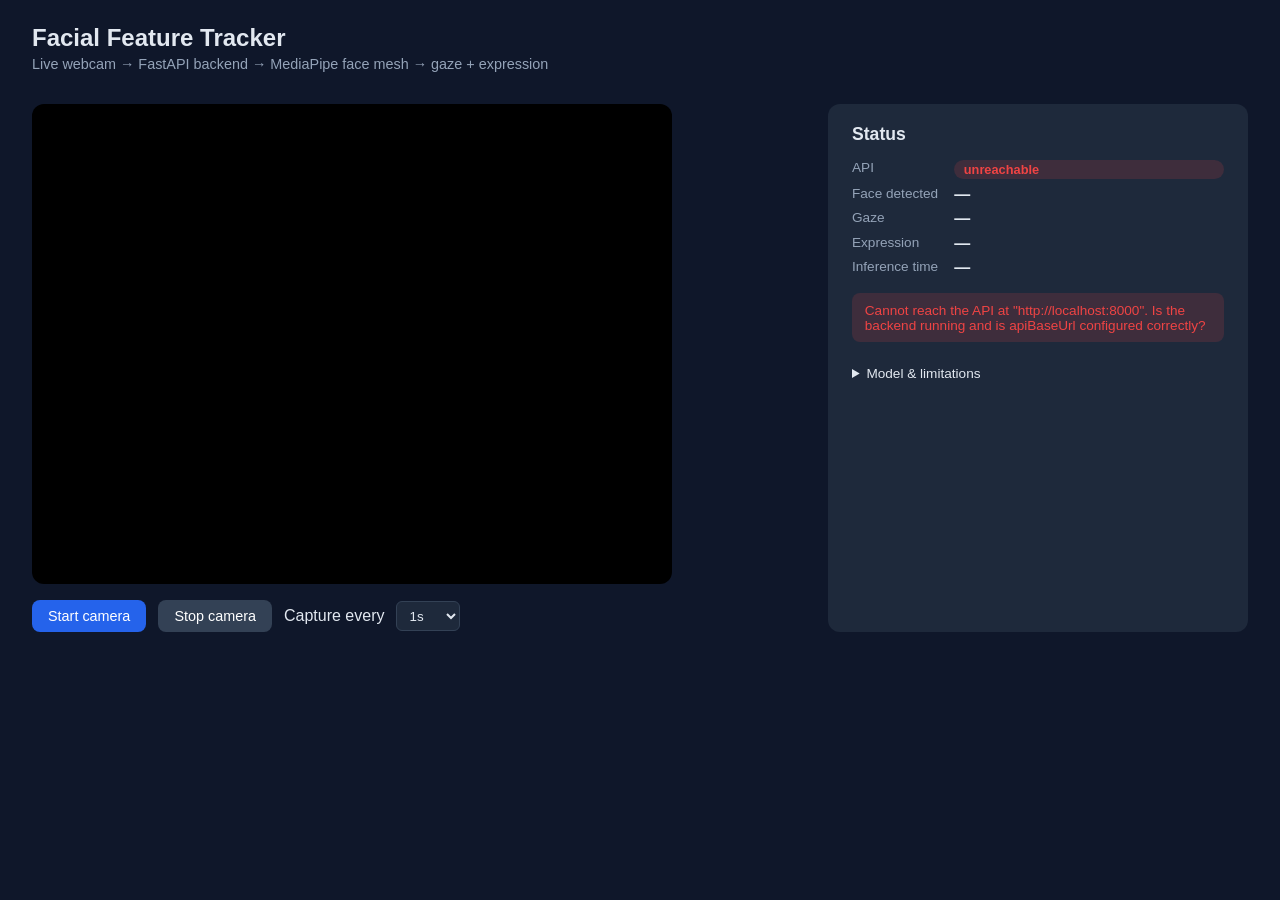
==== frontend/index.html @ 76728a50 "feat: add webcam frontend, Docker Compose, CI pipeline, and HF Spaces deploy - Vanilla HTML/JS front" ====
<!doctype html>
<html lang="en">
<head>
  <meta charset="utf-8" />
  <meta name="viewport" content="width=device-width, initial-scale=1" />
  <title>Lifeverse Facial Feature Tracker</title>
  <link rel="stylesheet" href="styles.css" />
</head>
<body>
  <header>
    <h1>Facial Feature Tracker</h1>
    <p class="subtitle">Live webcam &rarr; FastAPI backend &rarr; MediaPipe face mesh &rarr; gaze + expression</p>
  </header>

  <main>
    <section class="video-panel">
      <div class="video-wrap">
        <video id="video" autoplay playsinline muted></video>
        <canvas id="overlay"></canvas>
      </div>
      <div class="controls">
        <button id="startBtn">Start camera</button>
        <button id="stopBtn" disabled>Stop camera</button>
        <label for="interval">Capture every</label>
        <select id="interval">
          <option value="500">0.5s</option>
          <option value="1000" selected>1s</option>
          <option value="2000">2s</option>
        </select>
      </div>
    </section>

    <section class="status-panel" aria-live="polite">
      <h2>Status</h2>
      <dl>
        <dt>API</dt>
        <dd id="apiStatus" class="badge badge-unknown">checking&hellip;</dd>

        <dt>Face detected</dt>
        <dd id="faceStatus">&mdash;</dd>

        <dt>Gaze</dt>
        <dd id="gazeStatus">&mdash;</dd>

        <dt>Expression</dt>
        <dd id="expressionStatus">&mdash;</dd>

        <dt>Inference time</dt>
        <dd id="timingStatus">&mdash;</dd>
      </dl>

      <div id="errorBanner" class="error-banner" hidden></div>

      <details>
        <summary>Model &amp; limitations</summary>
        <p>
          Model: MediaPipe Face Mesh (468 landmarks + iris refinement), with a
          deterministic geometric heuristic for gaze direction and
          expression, both documented in <code>MLOPS_NOTES.md</code>.
        </p>
        <ul>
          <li>Single face only; additional faces in frame are ignored.</li>
          <li>Sensitive to poor lighting, extreme head angles, and occlusion (glasses, masks, hair).</li>
          <li>Gaze/expression labels are coarse heuristics, not a trained or clinically validated classifier.</li>
          <li>Requires HTTPS or <code>localhost</code> for camera access (browser security requirement).</li>
        </ul>
      </details>
    </section>
  </main>

  <script src="config.js"></script>
  <script src="app.js"></script>
</body>
</html>
---- frontend/styles.css ----
:root {
  color-scheme: light dark;
  --accent: #2563eb;
  --bg: #0f172a;
  --panel: #1e293b;
  --text: #e2e8f0;
  --muted: #94a3b8;
  --ok: #22c55e;
  --bad: #ef4444;
  --warn: #f59e0b;
}

* { box-sizing: border-box; }

body {
  margin: 0;
  font-family: -apple-system, BlinkMacSystemFont, "Segoe UI", Roboto, sans-serif;
  background: var(--bg);
  color: var(--text);
}

header {
  padding: 1.5rem 2rem 0.5rem;
}

header h1 { margin: 0; font-size: 1.5rem; }
.subtitle { color: var(--muted); margin: 0.25rem 0 0; font-size: 0.9rem; }

main {
  display: flex;
  flex-wrap: wrap;
  gap: 1.5rem;
  padding: 1.5rem 2rem 2rem;
}

.video-panel { flex: 1 1 480px; }

.video-wrap {
  position: relative;
  width: 100%;
  max-width: 640px;
  aspect-ratio: 4 / 3;
  background: #000;
  border-radius: 12px;
  overflow: hidden;
}

video, canvas {
  position: absolute;
  inset: 0;
  width: 100%;
  height: 100%;
}

.controls {
  display: flex;
  align-items: center;
  gap: 0.75rem;
  margin-top: 1rem;
}

button {
  background: var(--accent);
  color: white;
  border: none;
  border-radius: 8px;
  padding: 0.5rem 1rem;
  cursor: pointer;
  font-size: 0.9rem;
}

button:disabled { background: #334155; cursor: not-allowed; }

select {
  background: var(--panel);
  color: var(--text);
  border: 1px solid #334155;
  border-radius: 6px;
  padding: 0.35rem 0.5rem;
}

.status-panel {
  flex: 1 1 320px;
  background: var(--panel);
  border-radius: 12px;
  padding: 1.25rem 1.5rem;
  max-width: 420px;
}

.status-panel h2 { margin-top: 0; font-size: 1.1rem; }

dl { display: grid; grid-template-columns: auto 1fr; gap: 0.4rem 1rem; margin: 0; }
dt { color: var(--muted); font-size: 0.85rem; }
dd { margin: 0; font-weight: 600; }

.badge {
  display: inline-block;
  padding: 0.15rem 0.6rem;
  border-radius: 999px;
  font-size: 0.8rem;
  font-weight: 600;
}

.badge-unknown { background: #334155; color: var(--muted); }
.badge-ok { background: rgba(34, 197, 94, 0.15); color: var(--ok); }
.badge-bad { background: rgba(239, 68, 68, 0.15); color: var(--bad); }

.error-banner {
  margin-top: 1rem;
  padding: 0.6rem 0.8rem;
  border-radius: 8px;
  background: rgba(239, 68, 68, 0.15);
  color: var(--bad);
  font-size: 0.85rem;
}

details { margin-top: 1.5rem; font-size: 0.85rem; color: var(--muted); }
details summary { cursor: pointer; color: var(--text); }
details ul { padding-left: 1.2rem; }
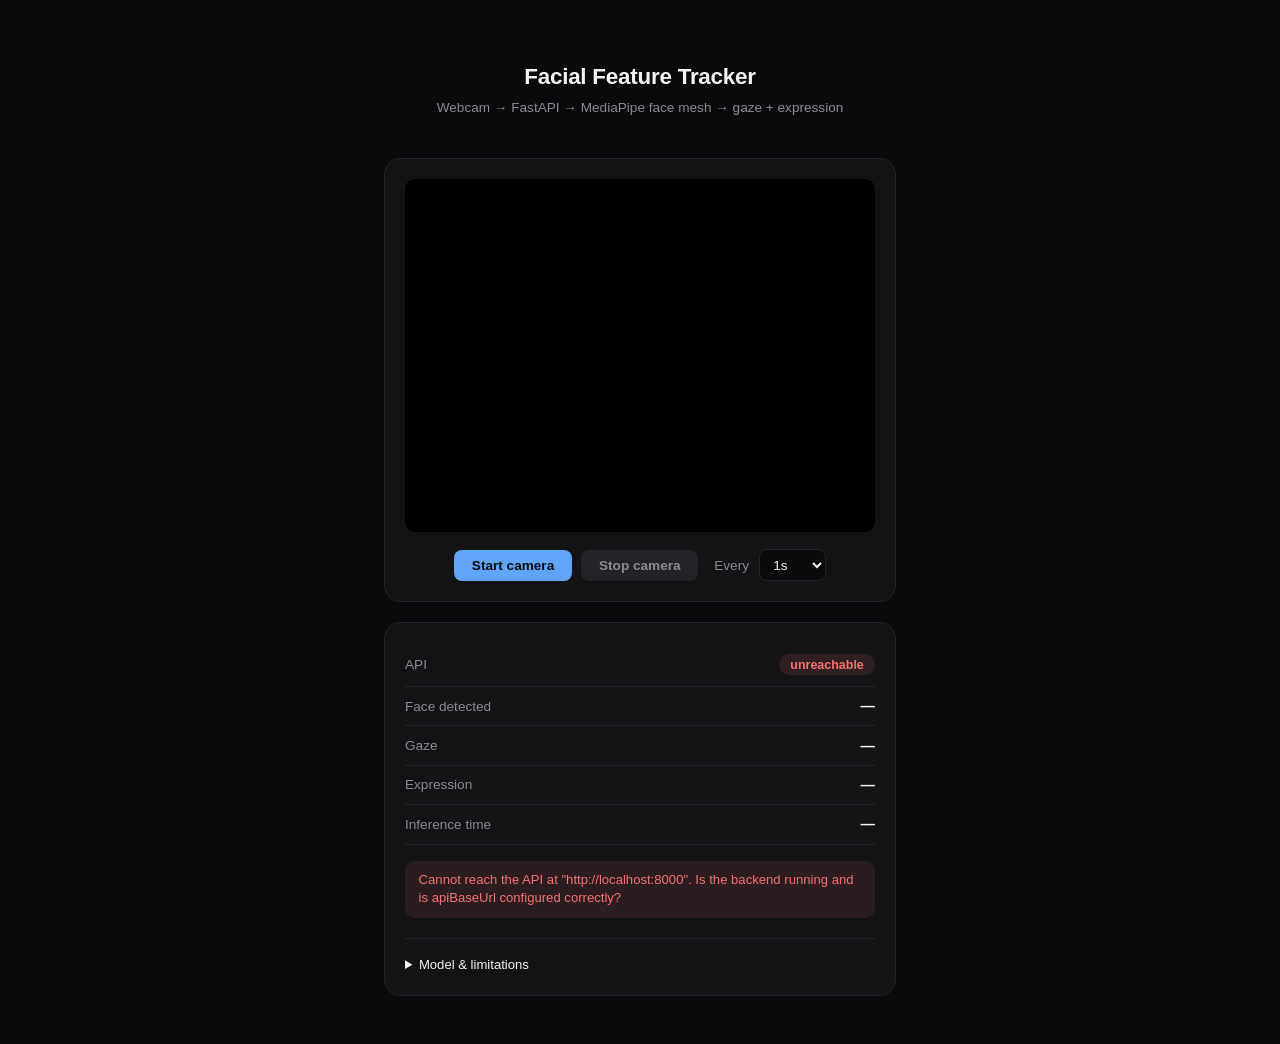
==== commit 56ed2b8f: "(feat)fronted: updated visuals of landing page, added dark/light toggle" ====
--- a/frontend/index.html
+++ b/frontend/index.html
@@ -7,66 +7,72 @@
   <link rel="stylesheet" href="styles.css" />
 </head>
 <body>
-  <header>
-    <h1>Facial Feature Tracker</h1>
-    <p class="subtitle">Live webcam &rarr; FastAPI backend &rarr; MediaPipe face mesh &rarr; gaze + expression</p>
-  </header>
+  <div class="page">
+    <header>
+      <h1>Facial Feature Tracker</h1>
+      <p class="subtitle">Webcam &rarr; FastAPI &rarr; MediaPipe face mesh &rarr; gaze + expression</p>
+    </header>
 
-  <main>
-    <section class="video-panel">
-      <div class="video-wrap">
-        <video id="video" autoplay playsinline muted></video>
-        <canvas id="overlay"></canvas>
-      </div>
-      <div class="controls">
-        <button id="startBtn">Start camera</button>
-        <button id="stopBtn" disabled>Stop camera</button>
-        <label for="interval">Capture every</label>
-        <select id="interval">
-          <option value="500">0.5s</option>
-          <option value="1000" selected>1s</option>
-          <option value="2000">2s</option>
-        </select>
-      </div>
-    </section>
+    <main>
+      <section class="video-card">
+        <div class="video-wrap">
+          <video id="video" autoplay playsinline muted></video>
+          <canvas id="overlay"></canvas>
+        </div>
 
-    <section class="status-panel" aria-live="polite">
-      <h2>Status</h2>
-      <dl>
-        <dt>API</dt>
-        <dd id="apiStatus" class="badge badge-unknown">checking&hellip;</dd>
+        <div class="controls">
+          <button id="startBtn">Start camera</button>
+          <button id="stopBtn" disabled>Stop camera</button>
+          <label for="interval">Every</label>
+          <select id="interval">
+            <option value="500">0.5s</option>
+            <option value="1000" selected>1s</option>
+            <option value="2000">2s</option>
+          </select>
+        </div>
+      </section>
 
-        <dt>Face detected</dt>
-        <dd id="faceStatus">&mdash;</dd>
+      <section class="status-card" aria-live="polite">
+        <div class="status-row">
+          <span class="status-label">API</span>
+          <span id="apiStatus" class="badge badge-unknown">checking&hellip;</span>
+        </div>
+        <div class="status-row">
+          <span class="status-label">Face detected</span>
+          <span id="faceStatus" class="status-value">&mdash;</span>
+        </div>
+        <div class="status-row">
+          <span class="status-label">Gaze</span>
+          <span id="gazeStatus" class="status-value">&mdash;</span>
+        </div>
+        <div class="status-row">
+          <span class="status-label">Expression</span>
+          <span id="expressionStatus" class="status-value">&mdash;</span>
+        </div>
+        <div class="status-row">
+          <span class="status-label">Inference time</span>
+          <span id="timingStatus" class="status-value">&mdash;</span>
+        </div>
 
-        <dt>Gaze</dt>
-        <dd id="gazeStatus">&mdash;</dd>
+        <div id="errorBanner" class="error-banner" hidden></div>
 
-        <dt>Expression</dt>
-        <dd id="expressionStatus">&mdash;</dd>
-
-        <dt>Inference time</dt>
-        <dd id="timingStatus">&mdash;</dd>
-      </dl>
-
-      <div id="errorBanner" class="error-banner" hidden></div>
-
-      <details>
-        <summary>Model &amp; limitations</summary>
-        <p>
-          Model: MediaPipe Face Mesh (468 landmarks + iris refinement), with a
-          deterministic geometric heuristic for gaze direction and
-          expression, both documented in <code>MLOPS_NOTES.md</code>.
-        </p>
-        <ul>
-          <li>Single face only; additional faces in frame are ignored.</li>
-          <li>Sensitive to poor lighting, extreme head angles, and occlusion (glasses, masks, hair).</li>
-          <li>Gaze/expression labels are coarse heuristics, not a trained or clinically validated classifier.</li>
-          <li>Requires HTTPS or <code>localhost</code> for camera access (browser security requirement).</li>
-        </ul>
-      </details>
-    </section>
-  </main>
+        <details>
+          <summary>Model &amp; limitations</summary>
+          <p>
+            Model: MediaPipe Face Mesh (468 landmarks + iris refinement), with a
+            deterministic geometric heuristic for gaze direction and
+            expression, both documented in <code>MLOPS_NOTES.md</code>.
+          </p>
+          <ul>
+            <li>Single face only; additional faces in frame are ignored.</li>
+            <li>Sensitive to poor lighting, extreme head angles, and occlusion (glasses, masks, hair).</li>
+            <li>Gaze/expression labels are coarse heuristics, not a trained or clinically validated classifier.</li>
+            <li>Requires HTTPS or <code>localhost</code> for camera access (browser security requirement).</li>
+          </ul>
+        </details>
+      </section>
+    </main>
+  </div>
 
   <script src="config.js"></script>
   <script src="app.js"></script>
--- a/frontend/styles.css
+++ b/frontend/styles.css
@@ -1,47 +1,72 @@
 :root {
-  color-scheme: light dark;
-  --accent: #2563eb;
-  --bg: #0f172a;
-  --panel: #1e293b;
-  --text: #e2e8f0;
-  --muted: #94a3b8;
-  --ok: #22c55e;
-  --bad: #ef4444;
-  --warn: #f59e0b;
+  color-scheme: dark;
+  --accent: #60a5fa;
+  --bg: #0a0a0c;
+  --panel: #131316;
+  --border: #232327;
+  --text: #f4f4f5;
+  --muted: #8b8b94;
+  --ok: #34d399;
+  --bad: #f87171;
 }
 
 * { box-sizing: border-box; }
 
 body {
   margin: 0;
+  min-height: 100vh;
   font-family: -apple-system, BlinkMacSystemFont, "Segoe UI", Roboto, sans-serif;
   background: var(--bg);
   color: var(--text);
+  display: flex;
+  justify-content: center;
+}
+
+.page {
+  width: 100%;
+  max-width: 560px;
+  padding: 4rem 1.5rem 3rem;
 }
 
 header {
-  padding: 1.5rem 2rem 0.5rem;
+  text-align: center;
+  margin-bottom: 2.5rem;
 }
 
-header h1 { margin: 0; font-size: 1.5rem; }
-.subtitle { color: var(--muted); margin: 0.25rem 0 0; font-size: 0.9rem; }
+header h1 {
+  margin: 0;
+  font-size: 1.4rem;
+  font-weight: 600;
+  letter-spacing: -0.01em;
+}
+
+.subtitle {
+  color: var(--muted);
+  margin: 0.5rem 0 0;
+  font-size: 0.85rem;
+  line-height: 1.5;
+}
 
 main {
   display: flex;
-  flex-wrap: wrap;
-  gap: 1.5rem;
-  padding: 1.5rem 2rem 2rem;
+  flex-direction: column;
+  gap: 1.25rem;
 }
 
-.video-panel { flex: 1 1 480px; }
+.video-card,
+.status-card {
+  background: var(--panel);
+  border: 1px solid var(--border);
+  border-radius: 16px;
+  padding: 1.25rem;
+}
 
 .video-wrap {
   position: relative;
   width: 100%;
-  max-width: 640px;
   aspect-ratio: 4 / 3;
   background: #000;
-  border-radius: 12px;
+  border-radius: 10px;
   overflow: hidden;
 }
 
@@ -55,65 +80,103 @@
 .controls {
   display: flex;
   align-items: center;
-  gap: 0.75rem;
-  margin-top: 1rem;
+  justify-content: center;
+  flex-wrap: wrap;
+  gap: 0.6rem;
+  margin-top: 1.1rem;
+}
+
+.controls label {
+  color: var(--muted);
+  font-size: 0.85rem;
+  margin-left: 0.4rem;
 }
 
 button {
   background: var(--accent);
-  color: white;
+  color: #0a0a0c;
   border: none;
   border-radius: 8px;
-  padding: 0.5rem 1rem;
+  padding: 0.5rem 1.1rem;
   cursor: pointer;
+  font-size: 0.85rem;
+  font-weight: 600;
+  transition: opacity 0.15s ease;
+}
+
+button:hover:not(:disabled) { opacity: 0.85; }
+button:disabled { background: var(--border); color: var(--muted); cursor: not-allowed; }
+
+select {
+  background: var(--bg);
+  color: var(--text);
+  border: 1px solid var(--border);
+  border-radius: 8px;
+  padding: 0.4rem 0.6rem;
+  font-size: 0.85rem;
+}
+
+.status-row {
+  display: flex;
+  align-items: center;
+  justify-content: space-between;
+  padding: 0.7rem 0;
+  border-bottom: 1px solid var(--border);
+}
+
+.status-row:last-of-type { border-bottom: none; }
+
+.status-label {
+  color: var(--muted);
+  font-size: 0.85rem;
+}
+
+.status-value {
+  font-weight: 600;
   font-size: 0.9rem;
 }
 
-button:disabled { background: #334155; cursor: not-allowed; }
-
-select {
-  background: var(--panel);
-  color: var(--text);
-  border: 1px solid #334155;
-  border-radius: 6px;
-  padding: 0.35rem 0.5rem;
-}
-
-.status-panel {
-  flex: 1 1 320px;
-  background: var(--panel);
-  border-radius: 12px;
-  padding: 1.25rem 1.5rem;
-  max-width: 420px;
-}
-
-.status-panel h2 { margin-top: 0; font-size: 1.1rem; }
-
-dl { display: grid; grid-template-columns: auto 1fr; gap: 0.4rem 1rem; margin: 0; }
-dt { color: var(--muted); font-size: 0.85rem; }
-dd { margin: 0; font-weight: 600; }
-
 .badge {
   display: inline-block;
-  padding: 0.15rem 0.6rem;
+  padding: 0.2rem 0.7rem;
   border-radius: 999px;
-  font-size: 0.8rem;
+  font-size: 0.78rem;
   font-weight: 600;
 }
 
-.badge-unknown { background: #334155; color: var(--muted); }
-.badge-ok { background: rgba(34, 197, 94, 0.15); color: var(--ok); }
-.badge-bad { background: rgba(239, 68, 68, 0.15); color: var(--bad); }
+.badge-unknown { background: var(--border); color: var(--muted); }
+.badge-ok { background: rgba(52, 211, 153, 0.12); color: var(--ok); }
+.badge-bad { background: rgba(248, 113, 113, 0.12); color: var(--bad); }
 
 .error-banner {
   margin-top: 1rem;
-  padding: 0.6rem 0.8rem;
-  border-radius: 8px;
-  background: rgba(239, 68, 68, 0.15);
+  padding: 0.65rem 0.85rem;
+  border-radius: 10px;
+  background: rgba(248, 113, 113, 0.1);
   color: var(--bad);
-  font-size: 0.85rem;
+  font-size: 0.82rem;
+  line-height: 1.4;
 }
 
-details { margin-top: 1.5rem; font-size: 0.85rem; color: var(--muted); }
-details summary { cursor: pointer; color: var(--text); }
-details ul { padding-left: 1.2rem; }
+details {
+  margin-top: 1.25rem;
+  padding-top: 1rem;
+  border-top: 1px solid var(--border);
+  font-size: 0.82rem;
+  color: var(--muted);
+  line-height: 1.5;
+}
+
+details summary {
+  cursor: pointer;
+  color: var(--text);
+  font-weight: 500;
+}
+
+details p { margin: 0.75rem 0; }
+details ul { padding-left: 1.1rem; margin: 0.5rem 0 0; }
+details li { margin-bottom: 0.3rem; }
+
+@media (max-width: 400px) {
+  .page { padding: 2.5rem 1rem 2rem; }
+}
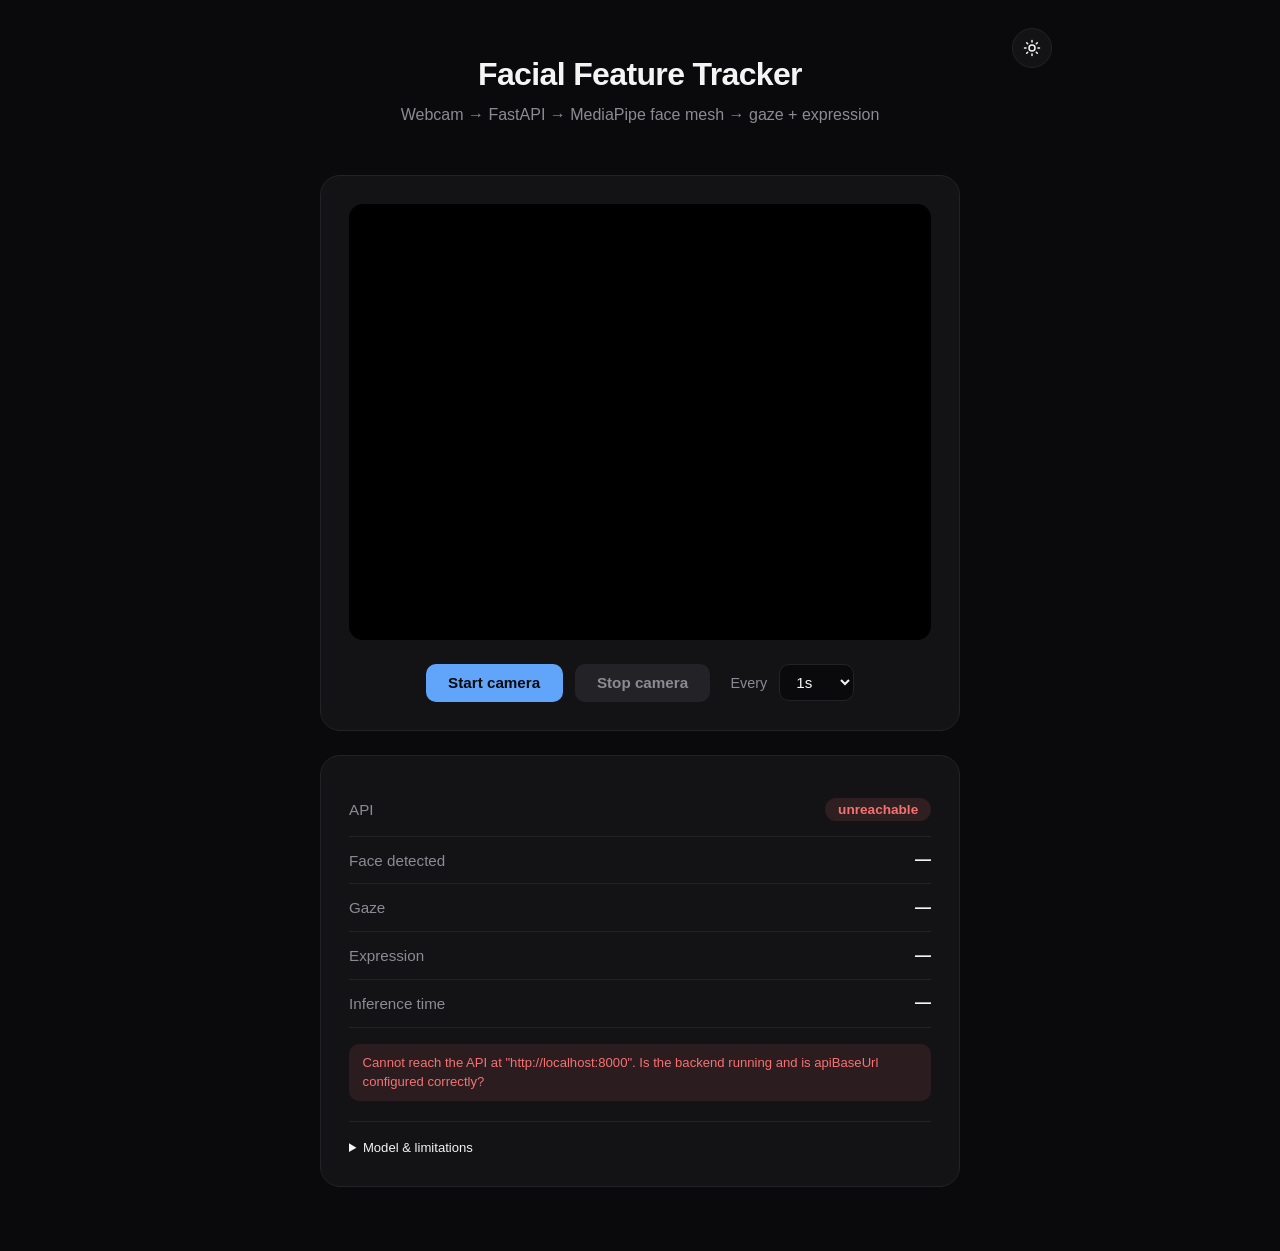
==== commit dd2cbad5: "(fix)frontend: fixed width of the application view and toggle function" ====
--- a/frontend/index.html
+++ b/frontend/index.html
@@ -5,9 +5,22 @@
   <meta name="viewport" content="width=device-width, initial-scale=1" />
   <title>Lifeverse Facial Feature Tracker</title>
   <link rel="stylesheet" href="styles.css" />
+  <script>
+    (function () {
+      try {
+        var saved = localStorage.getItem("theme");
+        document.documentElement.setAttribute("data-theme", saved === "light" ? "light" : "dark");
+      } catch (e) {}
+    })();
+  </script>
 </head>
 <body>
   <div class="page">
+    <button id="themeToggle" class="theme-toggle" type="button" aria-label="Toggle light and dark theme">
+      <svg class="icon-sun" width="18" height="18" viewBox="0 0 24 24" fill="none" stroke="currentColor" stroke-width="2" stroke-linecap="round"><circle cx="12" cy="12" r="4"/><path d="M12 2v2M12 20v2M4.9 4.9l1.4 1.4M17.7 17.7l1.4 1.4M2 12h2M20 12h2M4.9 19.1l1.4-1.4M17.7 6.3l1.4-1.4"/></svg>
+      <svg class="icon-moon" width="18" height="18" viewBox="0 0 24 24" fill="none" stroke="currentColor" stroke-width="2" stroke-linecap="round" stroke-linejoin="round"><path d="M21 12.8A9 9 0 1 1 11.2 3a7 7 0 0 0 9.8 9.8Z"/></svg>
+    </button>
+
     <header>
       <h1>Facial Feature Tracker</h1>
       <p class="subtitle">Webcam &rarr; FastAPI &rarr; MediaPipe face mesh &rarr; gaze + expression</p>
--- a/frontend/styles.css
+++ b/frontend/styles.css
@@ -1,6 +1,7 @@
 :root {
   color-scheme: dark;
   --accent: #60a5fa;
+  --accent-contrast: #0a0a0c;
   --bg: #0a0a0c;
   --panel: #131316;
   --border: #232327;
@@ -10,6 +11,19 @@
   --bad: #f87171;
 }
 
+:root[data-theme="light"] {
+  color-scheme: light;
+  --accent: #2563eb;
+  --accent-contrast: #ffffff;
+  --bg: #fafafa;
+  --panel: #ffffff;
+  --border: #e4e4e7;
+  --text: #18181b;
+  --muted: #71717a;
+  --ok: #059669;
+  --bad: #dc2626;
+}
+
 * { box-sizing: border-box; }
 
 body {
@@ -20,45 +34,74 @@
   color: var(--text);
   display: flex;
   justify-content: center;
+  transition: background 0.15s ease, color 0.15s ease;
 }
 
 .page {
-  width: 100%;
-  max-width: 560px;
-  padding: 4rem 1.5rem 3rem;
-}
+  position: relative;
+  width: 100%;
+  max-width: 880px;
+  padding: 3.5rem 2rem 4rem;
+}
+
+.theme-toggle {
+  position: absolute;
+  top: 1.75rem;
+  right: 1.75rem;
+  width: 2.5rem;
+  height: 2.5rem;
+  display: flex;
+  align-items: center;
+  justify-content: center;
+  background: var(--panel);
+  border: 1px solid var(--border);
+  border-radius: 999px;
+  color: var(--text);
+  cursor: pointer;
+  padding: 0;
+}
+
+.theme-toggle:hover { opacity: 0.8; }
+.theme-toggle .icon-sun,
+.theme-toggle .icon-moon { display: none; }
+:root[data-theme="dark"] .theme-toggle .icon-sun { display: block; }
+:root[data-theme="light"] .theme-toggle .icon-moon { display: block; }
 
 header {
   text-align: center;
-  margin-bottom: 2.5rem;
+  margin-bottom: 3rem;
 }
 
 header h1 {
   margin: 0;
-  font-size: 1.4rem;
-  font-weight: 600;
-  letter-spacing: -0.01em;
+  font-size: 2rem;
+  font-weight: 600;
+  letter-spacing: -0.02em;
 }
 
 .subtitle {
   color: var(--muted);
-  margin: 0.5rem 0 0;
-  font-size: 0.85rem;
+  margin: 0.6rem 0 0;
+  font-size: 1rem;
   line-height: 1.5;
 }
 
 main {
   display: flex;
   flex-direction: column;
-  gap: 1.25rem;
+  align-items: center;
+  gap: 1.5rem;
 }
 
 .video-card,
 .status-card {
+  width: 100%;
+  max-width: 640px;
   background: var(--panel);
   border: 1px solid var(--border);
-  border-radius: 16px;
-  padding: 1.25rem;
+  border-radius: 20px;
+  padding: 1.75rem;
+  transition: background 0.15s ease, border-color 0.15s ease;
 }
 
 .video-wrap {
@@ -66,7 +109,7 @@
   width: 100%;
   aspect-ratio: 4 / 3;
   background: #000;
-  border-radius: 10px;
+  border-radius: 14px;
   overflow: hidden;
 }
 
@@ -82,24 +125,24 @@
   align-items: center;
   justify-content: center;
   flex-wrap: wrap;
-  gap: 0.6rem;
-  margin-top: 1.1rem;
+  gap: 0.75rem;
+  margin-top: 1.5rem;
 }
 
 .controls label {
   color: var(--muted);
-  font-size: 0.85rem;
-  margin-left: 0.4rem;
+  font-size: 0.9rem;
+  margin-left: 0.5rem;
 }
 
 button {
   background: var(--accent);
-  color: #0a0a0c;
+  color: var(--accent-contrast);
   border: none;
-  border-radius: 8px;
-  padding: 0.5rem 1.1rem;
+  border-radius: 10px;
+  padding: 0.65rem 1.4rem;
   cursor: pointer;
-  font-size: 0.85rem;
+  font-size: 0.95rem;
   font-weight: 600;
   transition: opacity 0.15s ease;
 }
@@ -111,16 +154,16 @@
   background: var(--bg);
   color: var(--text);
   border: 1px solid var(--border);
-  border-radius: 8px;
-  padding: 0.4rem 0.6rem;
-  font-size: 0.85rem;
+  border-radius: 10px;
+  padding: 0.5rem 0.75rem;
+  font-size: 0.95rem;
 }
 
 .status-row {
   display: flex;
   align-items: center;
   justify-content: space-between;
-  padding: 0.7rem 0;
+  padding: 0.9rem 0;
   border-bottom: 1px solid var(--border);
 }
 
@@ -128,19 +171,19 @@
 
 .status-label {
   color: var(--muted);
-  font-size: 0.85rem;
+  font-size: 0.95rem;
 }
 
 .status-value {
   font-weight: 600;
-  font-size: 0.9rem;
+  font-size: 1rem;
 }
 
 .badge {
   display: inline-block;
-  padding: 0.2rem 0.7rem;
+  padding: 0.25rem 0.8rem;
   border-radius: 999px;
-  font-size: 0.78rem;
+  font-size: 0.85rem;
   font-weight: 600;
 }
 
@@ -177,6 +220,8 @@
 details ul { padding-left: 1.1rem; margin: 0.5rem 0 0; }
 details li { margin-bottom: 0.3rem; }
 
-@media (max-width: 400px) {
-  .page { padding: 2.5rem 1rem 2rem; }
-}
+@media (max-width: 480px) {
+  .page { padding: 4rem 1rem 2rem; }
+  header h1 { font-size: 1.5rem; }
+  .video-card, .status-card { padding: 1.1rem; }
+}
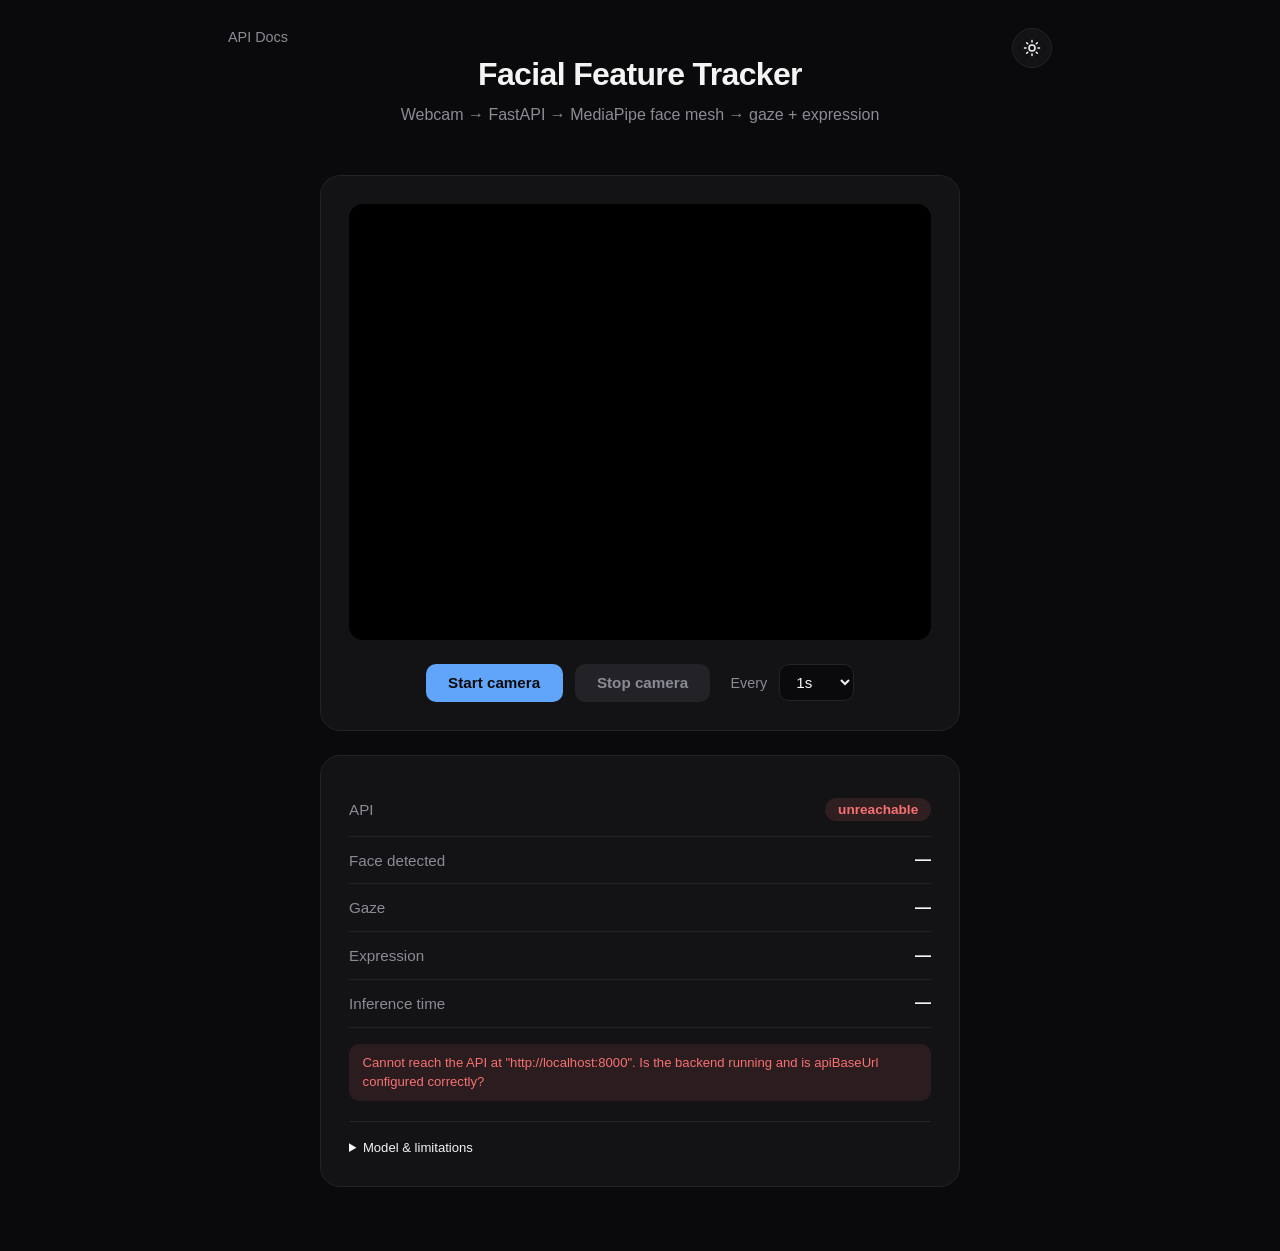
==== commit bd745b68: "(feat)frontend: added docs page for reference and checks with backend api and model" ====
--- a/frontend/index.html
+++ b/frontend/index.html
@@ -16,6 +16,10 @@
 </head>
 <body>
   <div class="page">
+    <nav class="top-nav">
+      <a href="docs.html" class="nav-link">API Docs</a>
+    </nav>
+
     <button id="themeToggle" class="theme-toggle" type="button" aria-label="Toggle light and dark theme">
       <svg class="icon-sun" width="18" height="18" viewBox="0 0 24 24" fill="none" stroke="currentColor" stroke-width="2" stroke-linecap="round"><circle cx="12" cy="12" r="4"/><path d="M12 2v2M12 20v2M4.9 4.9l1.4 1.4M17.7 17.7l1.4 1.4M2 12h2M20 12h2M4.9 19.1l1.4-1.4M17.7 6.3l1.4-1.4"/></svg>
       <svg class="icon-moon" width="18" height="18" viewBox="0 0 24 24" fill="none" stroke="currentColor" stroke-width="2" stroke-linecap="round" stroke-linejoin="round"><path d="M21 12.8A9 9 0 1 1 11.2 3a7 7 0 0 0 9.8 9.8Z"/></svg>
@@ -88,6 +92,7 @@
   </div>
 
   <script src="config.js"></script>
+  <script src="theme.js"></script>
   <script src="app.js"></script>
 </body>
 </html>
--- a/frontend/styles.css
+++ b/frontend/styles.css
@@ -44,6 +44,20 @@
   padding: 3.5rem 2rem 4rem;
 }
 
+.top-nav {
+  position: absolute;
+  top: 1.75rem;
+  left: 1.75rem;
+}
+
+.nav-link {
+  color: var(--muted);
+  font-size: 0.9rem;
+  text-decoration: none;
+}
+
+.nav-link:hover { color: var(--text); }
+
 .theme-toggle {
   position: absolute;
   top: 1.75rem;
@@ -94,7 +108,8 @@
 }
 
 .video-card,
-.status-card {
+.status-card,
+.endpoint-card {
   width: 100%;
   max-width: 640px;
   background: var(--panel);
@@ -220,8 +235,92 @@
 details ul { padding-left: 1.1rem; margin: 0.5rem 0 0; }
 details li { margin-bottom: 0.3rem; }
 
+.endpoint-head {
+  display: flex;
+  align-items: center;
+  gap: 0.75rem;
+}
+
+.method {
+  display: inline-block;
+  padding: 0.2rem 0.6rem;
+  border-radius: 6px;
+  font-size: 0.78rem;
+  font-weight: 700;
+  letter-spacing: 0.02em;
+}
+
+.method-get { background: rgba(52, 211, 153, 0.12); color: var(--ok); }
+.method-post { background: rgba(96, 165, 250, 0.14); color: var(--accent); }
+
+.endpoint-head .path {
+  font-family: ui-monospace, SFMono-Regular, Menlo, monospace;
+  font-size: 0.95rem;
+  font-weight: 600;
+}
+
+.endpoint-desc {
+  color: var(--muted);
+  font-size: 0.9rem;
+  line-height: 1.55;
+  margin: 0.9rem 0 0;
+}
+
+.endpoint-desc code {
+  font-family: ui-monospace, SFMono-Regular, Menlo, monospace;
+  font-size: 0.85em;
+}
+
+.endpoint-action {
+  display: flex;
+  align-items: center;
+  gap: 0.75rem;
+  margin-top: 1.1rem;
+}
+
+.endpoint-action-upload input[type="file"] {
+  flex: 1 1 auto;
+  min-width: 0;
+  color: var(--muted);
+  font-size: 0.85rem;
+}
+
+.response-block {
+  margin-top: 1.1rem;
+  padding-top: 1rem;
+  border-top: 1px solid var(--border);
+}
+
+.response-meta {
+  display: flex;
+  align-items: center;
+  gap: 0.75rem;
+  margin-bottom: 0.5rem;
+  font-size: 0.82rem;
+  font-weight: 600;
+}
+
+.response-status.status-ok { color: var(--ok); }
+.response-status.status-bad { color: var(--bad); }
+.response-time { color: var(--muted); font-weight: 500; }
+
+.response-body {
+  margin: 0;
+  padding: 0.9rem 1rem;
+  background: var(--bg);
+  border: 1px solid var(--border);
+  border-radius: 10px;
+  font-family: ui-monospace, SFMono-Regular, Menlo, monospace;
+  font-size: 0.82rem;
+  line-height: 1.5;
+  overflow-x: auto;
+  white-space: pre-wrap;
+  word-break: break-word;
+}
+
 @media (max-width: 480px) {
   .page { padding: 4rem 1rem 2rem; }
   header h1 { font-size: 1.5rem; }
-  .video-card, .status-card { padding: 1.1rem; }
-}
+  .video-card, .status-card, .endpoint-card { padding: 1.1rem; }
+  .endpoint-action-upload { flex-wrap: wrap; }
+}
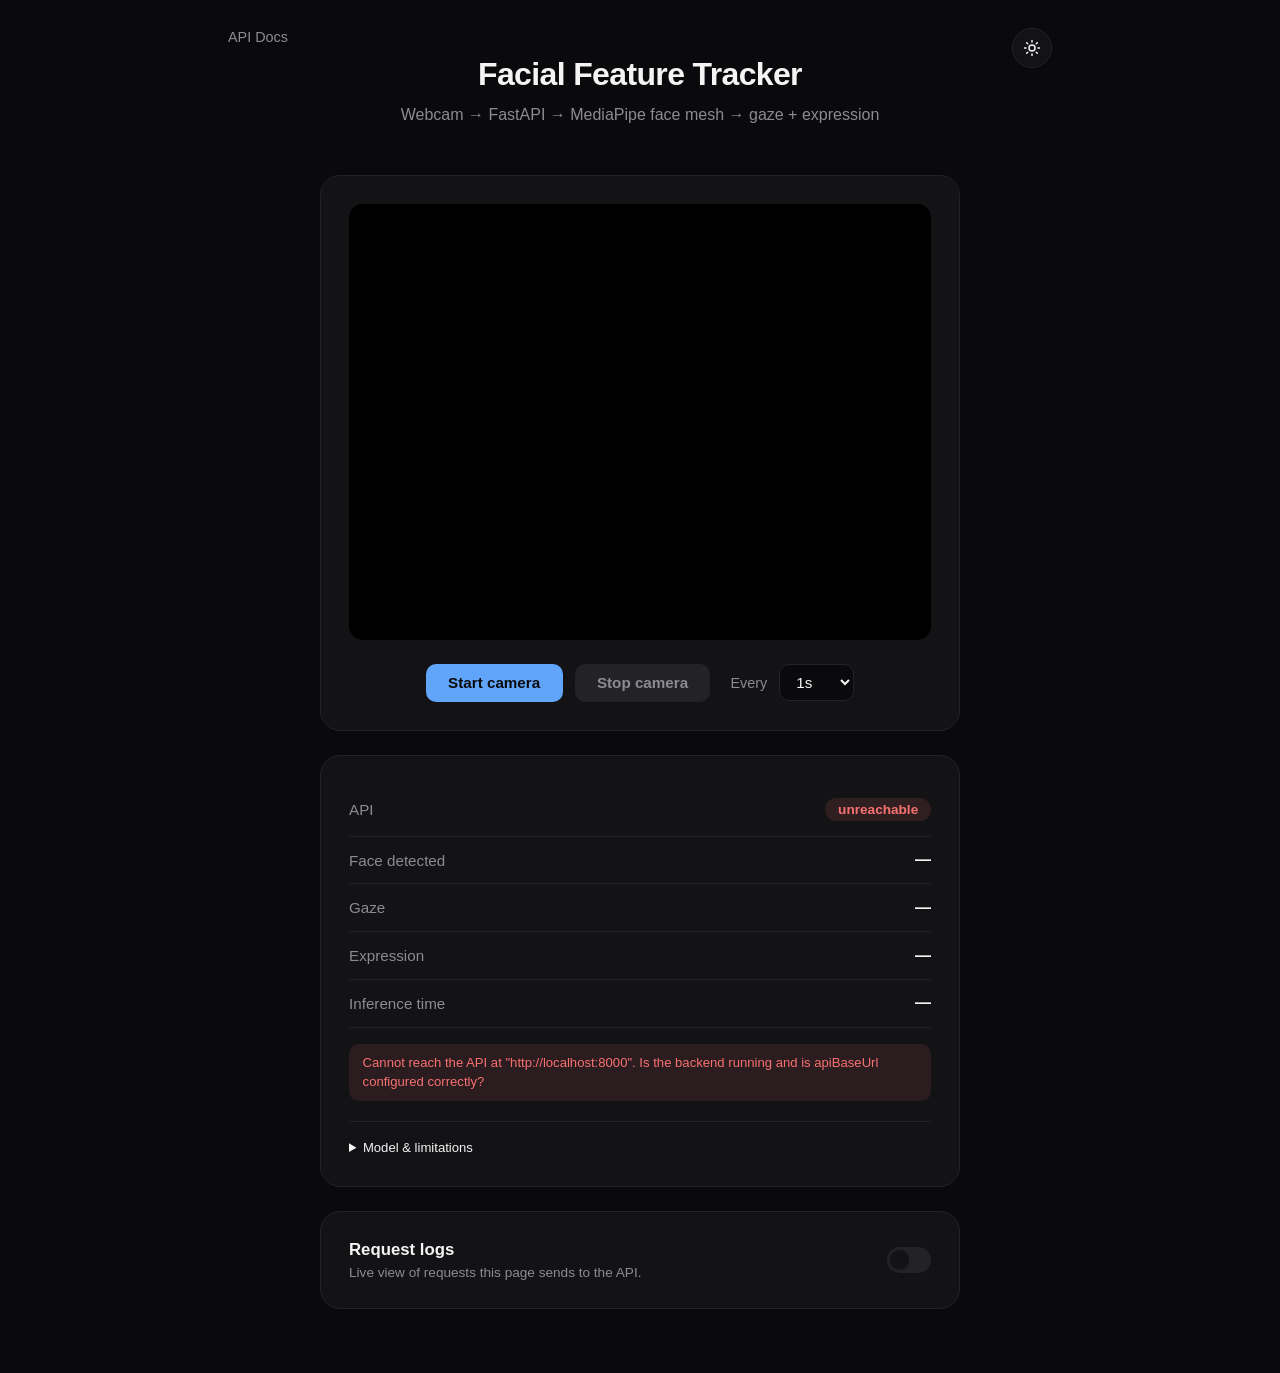
==== commit 7559f2fd: "(Feat)logging: added logging section for specific frontend instance and for backend to log every int" ====
--- a/frontend/index.html
+++ b/frontend/index.html
@@ -88,6 +88,28 @@
           </ul>
         </details>
       </section>
+
+      <section class="logs-card">
+        <div class="logs-head">
+          <div>
+            <h2 class="logs-title">Request logs</h2>
+            <p class="logs-subtitle">Live view of requests this page sends to the API.</p>
+          </div>
+          <label class="switch" for="logsToggle">
+            <input type="checkbox" id="logsToggle" />
+            <span class="switch-track"><span class="switch-thumb"></span></span>
+          </label>
+        </div>
+        <div id="logsPanel" class="logs-panel" hidden>
+          <div class="logs-toolbar">
+            <span id="logsCount" class="logs-count">0 requests</span>
+            <button id="logsClearBtn" class="logs-clear" type="button">Clear</button>
+          </div>
+          <ul id="logsList" class="logs-list">
+            <li class="logs-empty">No requests logged yet.</li>
+          </ul>
+        </div>
+      </section>
     </main>
   </div>
 
--- a/frontend/styles.css
+++ b/frontend/styles.css
@@ -318,9 +318,186 @@
   word-break: break-word;
 }
 
+.logs-card {
+  width: 100%;
+  max-width: 640px;
+  background: var(--panel);
+  border: 1px solid var(--border);
+  border-radius: 20px;
+  padding: 1.75rem;
+  transition: background 0.15s ease, border-color 0.15s ease;
+}
+
+.logs-head {
+  display: flex;
+  align-items: center;
+  justify-content: space-between;
+  gap: 1rem;
+}
+
+.logs-title {
+  margin: 0;
+  font-size: 1.05rem;
+  font-weight: 600;
+}
+
+.logs-subtitle {
+  margin: 0.3rem 0 0;
+  color: var(--muted);
+  font-size: 0.85rem;
+}
+
+.switch {
+  position: relative;
+  display: inline-block;
+  flex: none;
+  cursor: pointer;
+}
+
+.switch input {
+  position: absolute;
+  opacity: 0;
+  width: 0;
+  height: 0;
+}
+
+.switch-track {
+  display: block;
+  width: 2.75rem;
+  height: 1.6rem;
+  background: var(--border);
+  border-radius: 999px;
+  transition: background 0.15s ease;
+}
+
+.switch-thumb {
+  position: absolute;
+  top: 0.2rem;
+  left: 0.2rem;
+  width: 1.2rem;
+  height: 1.2rem;
+  background: var(--panel);
+  border-radius: 50%;
+  transition: transform 0.15s ease;
+  box-shadow: 0 1px 2px rgba(0, 0, 0, 0.3);
+}
+
+.switch input:checked + .switch-track {
+  background: var(--accent);
+}
+
+.switch input:checked + .switch-track .switch-thumb {
+  transform: translateX(1.15rem);
+}
+
+.switch input:focus-visible + .switch-track {
+  outline: 2px solid var(--accent);
+  outline-offset: 2px;
+}
+
+.logs-panel {
+  margin-top: 1.25rem;
+  padding-top: 1rem;
+  border-top: 1px solid var(--border);
+}
+
+.logs-toolbar {
+  display: flex;
+  align-items: center;
+  justify-content: space-between;
+  margin-bottom: 0.6rem;
+}
+
+.logs-count {
+  color: var(--muted);
+  font-size: 0.8rem;
+}
+
+.logs-clear {
+  background: transparent;
+  color: var(--muted);
+  border: 1px solid var(--border);
+  border-radius: 8px;
+  padding: 0.3rem 0.7rem;
+  font-size: 0.78rem;
+  font-weight: 600;
+}
+
+.logs-clear:hover { color: var(--text); opacity: 1; }
+
+.logs-list {
+  list-style: none;
+  margin: 0;
+  padding: 0;
+  max-height: 260px;
+  overflow-y: auto;
+  border: 1px solid var(--border);
+  border-radius: 10px;
+  background: var(--bg);
+}
+
+.logs-empty {
+  padding: 0.9rem;
+  color: var(--muted);
+  font-size: 0.82rem;
+  text-align: center;
+}
+
+.log-entry {
+  display: flex;
+  align-items: baseline;
+  gap: 0.6rem;
+  padding: 0.55rem 0.75rem;
+  border-bottom: 1px solid var(--border);
+  font-family: ui-monospace, SFMono-Regular, Menlo, monospace;
+  font-size: 0.78rem;
+  line-height: 1.4;
+}
+
+.log-entry:last-child { border-bottom: none; }
+
+.log-time {
+  flex: none;
+  color: var(--muted);
+}
+
+.log-method {
+  flex: none;
+  font-weight: 700;
+}
+
+.log-path {
+  flex: none;
+  color: var(--text);
+}
+
+.log-status {
+  flex: none;
+  font-weight: 700;
+}
+
+.log-status.status-ok { color: var(--ok); }
+.log-status.status-bad { color: var(--bad); }
+
+.log-time-ms {
+  flex: none;
+  color: var(--muted);
+}
+
+.log-summary {
+  flex: 1 1 auto;
+  min-width: 0;
+  color: var(--muted);
+  overflow: hidden;
+  text-overflow: ellipsis;
+  white-space: nowrap;
+}
+
 @media (max-width: 480px) {
   .page { padding: 4rem 1rem 2rem; }
   header h1 { font-size: 1.5rem; }
-  .video-card, .status-card, .endpoint-card { padding: 1.1rem; }
+  .video-card, .status-card, .endpoint-card, .logs-card { padding: 1.1rem; }
   .endpoint-action-upload { flex-wrap: wrap; }
-}
+  .log-entry { flex-wrap: wrap; }
+  .log-summary { white-space: normal; }
+}
